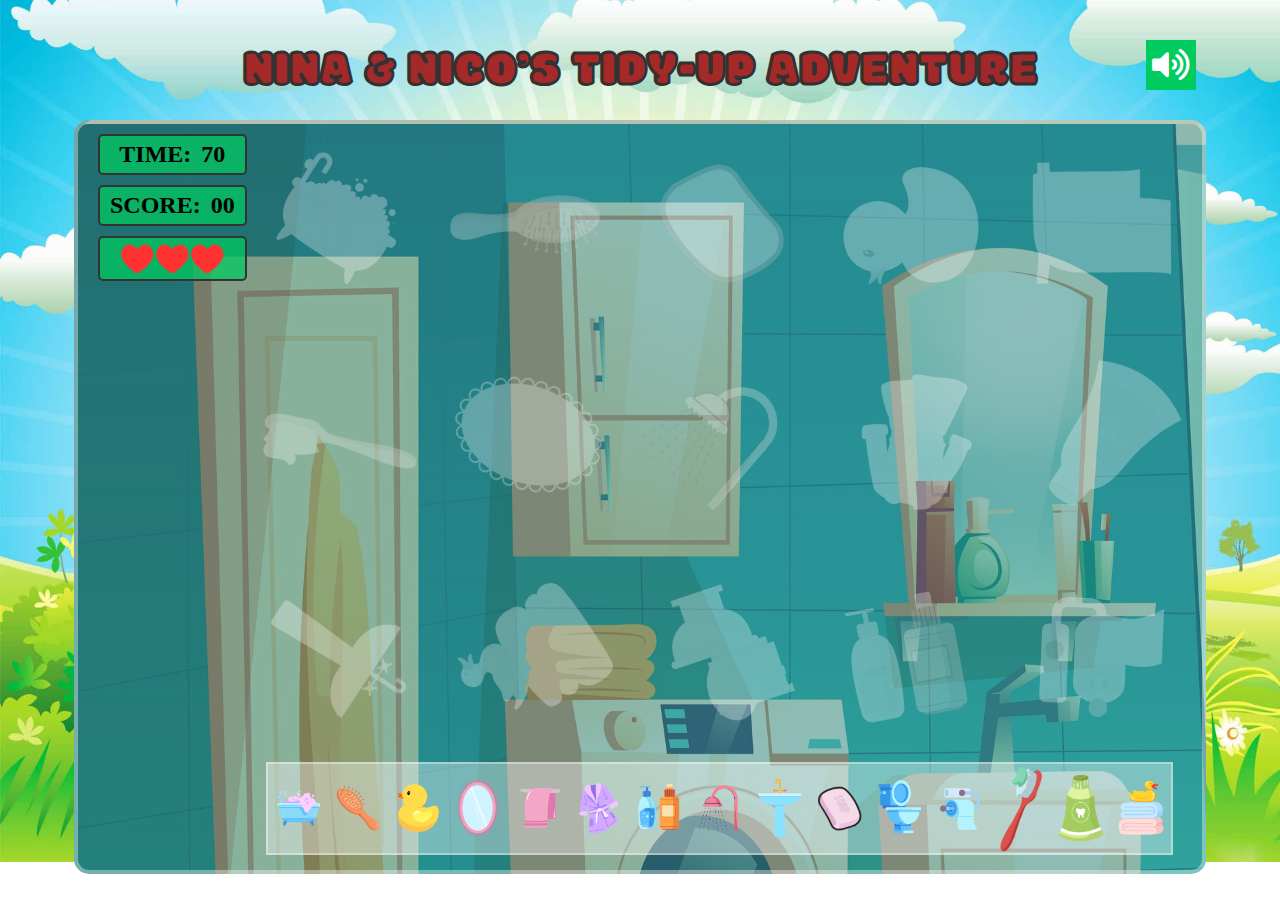
==== bathroom.html @ b34eca29 "Fourth commit - adding score to each room" ====
<!DOCTYPE html>
<html lang="en">

<head>
    <meta charset="UTF-8">
    <meta name="viewport" content="width=device-width, initial-scale=1.0">
    <link rel="preconnect" href="https://fonts.googleapis.com">
    <link rel="preconnect" href="https://fonts.gstatic.com" crossorigin>
    <link href="https://fonts.googleapis.com/css2?family=Modak&family=New+Amsterdam&display=swap" rel="stylesheet">
    <link rel="preconnect" href="https://fonts.googleapis.com">
    <link rel="preconnect" href="https://fonts.gstatic.com" crossorigin>
    <link
        href="https://fonts.googleapis.com/css2?family=Hanken+Grotesk:ital,wght@0,100..900;1,100..900&family=Modak&family=New+Amsterdam&display=swap"
        rel="stylesheet">
    <link rel='stylesheet' href='https://cdnjs.cloudflare.com/ajax/libs/font-awesome/5.9.0/css/all.min.css'>
    <link rel="stylesheet" href="styles/styles.css">
    <title>Nina & Niko's Tidy-Up Adventure - Bathroom</title>
</head>


<body background="images/background.jpg">

    <div id="gameOver" style="visibility: hidden;">
        <p id="gameOverP" style="visibility: hidden">Game Over <br> Try Again</p>
        <br><br>
        <button type="button" id="gameOverBtn"><i class="fas fa-ghost"></i></button>
    </div>

    <div id="rotateMessage" style="display: none;">
        <p>Please rotate your device. </p>
        <br><br>
        <i class="fas fa-sync-alt"></i>
    </div>

    <header>
        <div style="width: 50px;"></div>

        <div>
            <h1>Nina & Nico’s Tidy-Up Adventure</h1>
        </div>

        <audio id="gameaudio" src="audio/gameaudio.mp3" loop></audio>
        <div id="audioContainer">

            <button id="audioBtn"><i class="fas fa-volume-up"></i></button>
        </div>

    </header>

    <div class="page" style="background-image: url(images/bathroom/bathroomFaded.png);">

        <div class="leftPage">
            <div class="timer_score">
                <h2 class="hTimer">TIME: <span class="timer" id="bathroomTimer">70</span></h2>
                <h2 class="hScore">SCORE: <span class="score" id="bathroomScore">00</span></h2>

                <h2>
                    <div class="hearts">
                        <img class="heart" id="heart1" src="images/heart.png" alt="heart">
                        <img class="heart" id="heart2" src="images/heart.png" alt="heart">
                        <img class="heart" id="heart3" src="images/heart.png" alt="heart">
                    </div>
                </h2>
            </div>

            <div class="characterContainer">
                <img class="happyG" id="happyG" src="images/Character/Girl/hurraGirl.png" alt="happy">
                <img class="sadG" id="sadG" src="images/Character/Girl/sadGirl.png" alt="sad girl">
            </div>

        </div>



        <div class="bathroomFullPage">

            <div class="dropZone" id="dropZone">

                <span class="fadedElements">
                    <img class="droppableFaded" id="bathFadedbathroom" src="images/bathroom/bathFaded.png"
                        alt="Faded image of a bath">
                </span>

                <span class="fadedElements">
                    <img class="droppableFaded" id="brushFadedbathroom" src="images/bathroom/brushFaded.png"
                        alt="Faded image of a hair brush">
                </span>

                <span class="fadedElements">
                    <img class="droppableFaded" id="duckFadedbathroom" src="images/bathroom/duckFaded.png"
                        alt="Faded image of a duck">
                </span>


                <span class="fadedElements">
                    <img class="droppableFaded" id="mirrorFadedbathroom" src="images/bathroom/mirrorFaded.png"
                        alt="Faded image of a mirror">
                </span>


                <span class="fadedElements">
                    <img class="droppableFaded" id="oneTowelFadedbathroom" src="images/bathroom/oneTowelFaded.png"
                        alt="Faded image of a towel">
                </span>

                <span class="fadedElements">
                    <img class="droppableFaded" id="robeFadedbathroom" src="images/bathroom/robeFaded.png"
                        alt="Faded image of a robe">
                </span>


                <span class="fadedElements">
                    <img class="droppableFaded" id="shampooFadedbathroom" src="images/bathroom/shampooFaded.png"
                        alt="Faded image of a shampoo">
                </span>


                <span class="fadedElements">
                    <img class="droppableFaded" id="showerFadedbathroom" src="images/bathroom/showerFaded.png"
                        alt="Faded image of a shower">
                </span>

                <span class="fadedElements">
                    <img class="droppableFaded" id="sinkFadedbathroom" src="images/bathroom/sinkFaded.png"
                        alt="Faded image of a sink">
                </span>


                <span class="fadedElements">
                    <img class="droppableFaded" id="soapFadedbathroom" src="images/bathroom/soapFaded.png"
                        alt="Faded image of a soap">
                </span>


                <span class="fadedElements">
                    <img class="droppableFaded" id="toiletFadedbathroom" src="images/bathroom/toiletFaded.png"
                        alt="Faded image of a toilet">
                </span>

                <span class="fadedElements">
                    <img class="droppableFaded" id="toiletRollFadedbathroom" src="images/bathroom/toiletRollFaded.png"
                        alt="Faded image of a toilet roll">
                </span>


                <span class="fadedElements">
                    <img class="droppableFaded" id="toothbrushFadedbathroom" src="images/bathroom/toothbrushFaded.png"
                        alt="Faded image of a toothbrush">
                </span>


                <span class="fadedElements">
                    <img class="droppableFaded" id="toothpasteFadedbathroom" src="images/bathroom/toothpasteFaded.png"
                        alt="Faded image of a toothpaste">
                </span>


                <span class="fadedElements">
                    <img class="droppableFaded" id="towelsFadedbathroom" src="images/bathroom/towelsFaded.png"
                        alt="Faded image of a towels">
                </span>

            </div> <!--dropZone div ends-->

            <div class="container" id="container">
                <span class="elements">
                    <img class="bath dragElement" id="bath" data-type='dragElement' src="images/bathroom/bath.png"
                        alt="An image of a bath">
                </span>

                <span class="elements">
                    <img class="brush dragElement" id="brush" data-type='dragElement' src="images/bathroom/brush.png"
                        alt="An image of a hair brush">
                </span>


                <span class="elements">
                    <img class="duck dragElement" id="duck" data-type='dragElement' src="images/bathroom/duck.png"
                        alt="An image of a duck">
                </span>


                <span class="elements">
                    <img class="mirror dragElement" id="mirror" data-type='dragElement' src="images/bathroom/mirror.png"
                        alt="An image of a mirror">
                </span>


                <span class="elements">
                    <img class="oneTowel dragElement" id="oneTowel" data-type='dragElement'
                        src="images/bathroom/oneTowel.png" alt="An image of a towel">
                </span>

                <span class="elements">
                    <img class="robe dragElement" id="robe" data-type='dragElement' src="images/bathroom/robe.png"
                        alt="An image of a robe">
                </span>


                <span class="elements">
                    <img class="shampoo dragElement" id="shampoo" data-type='dragElement'
                        src="images/bathroom/shampoo.png" alt="An image of a shampoo">
                </span>


                <span class="elements">
                    <img class="shower dragElement" id="shower" data-type='dragElement' src="images/bathroom/shower.png"
                        alt="An image of a shower">
                </span>

                <span class="elements">
                    <img class="sink dragElement" id="sink" data-type='dragElement' src="images/bathroom/sink.png"
                        alt="An image of a sink">
                </span>


                <span class="elements">
                    <img class="soap dragElement" id="soap" data-type='dragElement' src="images/bathroom/soap.png"
                        alt="An image of a soap">
                </span>


                <span class="elements">
                    <img class="toilet dragElement" id="toilet" data-type='dragElement' src="images/bathroom/toilet.png"
                        alt="An image of a toilet">
                </span>

                <span class="elements">
                    <img class="toiletRoll dragElement" id="toiletRoll" data-type='dragElement'
                        src="images/bathroom/toiletRoll.png" alt="An image of a toilet roll">
                </span>


                <span class="elements">
                    <img class="toothbrush dragElement" id="toothbrush" data-type='dragElement'
                        src="images/bathroom/toothbrush.png" alt="An image of a toothbrush">
                </span>


                <span class="elements">
                    <img class="toothpaste dragElement" id="toothpaste" data-type='dragElement'
                        src="images/bathroom/toothpaste.png" alt="An image of a toothpaste">
                </span>


                <span class="elements">
                    <img class="towels dragElement" id="towels" data-type='dragElement' src="images/bathroom/towels.png"
                        alt="An image of a towels">
                </span>
            </div> <!--container div end-->
        </div> <!--bathroomFullPage div ends-->

    </div> <!--page div end-->


    <link rel="stylesheet" href="jq/jqueryUI/jquery-ui.min.css">
    <script src="jq/jqueryCORE/jquery-3.6.1.min.js"></script>
    <script src="jq/jqueryUI/jquery-ui.min.js"></script>
    <script defer src="js/script.js"></script>

</body>

</html>
---- styles/styles.css ----
* {
    box-sizing: border-box;
}

body {
    height: 90vh;
    /* visible on full screen */
    width: 90vw;
    /* visible on full screen */
    background-position: center;
    /* center the imageF */
    background-repeat: no-repeat;
    background-size: cover;
    margin: 0 auto;
    display: flex;
    flex-direction: column;
    padding: 10px;
}

header {
    margin: 10px;
    margin-top: 10px;
    height: 10vh;
    width: 100%;
    align-content: center;
    display: flex;
    justify-content: space-between;
    align-items: center;
}

h1 {
    font-family: "Modak", system-ui;
    font-weight: 400;
    font-style: normal;
    font-size: 3em;
    text-align: center;
    text-transform: uppercase;
    color: #a31616ed;
    -webkit-text-stroke-width: 3px;
    -webkit-text-stroke-color: #323232;
    letter-spacing: 1px;
    padding-top: 15px;

}


h2 {
    border: 2px solid #333333;
    border-radius: 5px;
    background-color: #00cb5fba;
    padding: 5px 15px;
    font-size: 2em;
    margin-left: 20px;
    margin-bottom: 5px;
    margin-top: 10px;
    text-align: center;
    display: flex;
    align-items: center;
    align-content: center;
    justify-content: center;
    width: auto;
}

.timer {
    font-size: 1em;
    padding-left: 10px;
}

.score {
    font-size: 1em;
    padding-left: 10px;
}

.hearts {
    display: flex;
    flex-direction: row;
}

.heart {
    max-width: 40px;
    width: auto;
    height: auto;

}

.timer_score {
    display: block;
    max-height: 50px;
    max-width: 350px;
    width: auto;
    align-items: center;
    align-content: center;

}

/* audio styles */
#audioContainer {
    display: flex;
    flex-direction: row-reverse;
    margin-right: 20px;

}

#audioBtn {
    width: 50px;
    height: 50px;
    background-color: #00CB5E;
    cursor: pointer;
    outline: none;
    border: none;
    display: flex;
    align-items: center;
    justify-content: center;
    transition: background-color 0.3s ease, transform 0.3s ease;
}

#audioBtn:hover {
    background-color: #31ff91;
    transform: scale(1.1);
}

#audioBtn>i {
    color: #ffffff;
    font-size: 2.5em;
}

#gameOver {
    position: fixed;
    top: 0;
    left: 0;
    width: 100vw;
    height: 100vh;
    background-color: rgba(0, 0, 0, 0.7);
    display: flex;
    justify-content: center;
    align-items: center;
    flex-direction: column;
    z-index: 999;
    color: white;
    font-size: 2em;
    text-align: center;
    font-family: "Hanken Grotesk", sans-serif;
}

#gameOver p {
    margin-bottom: 0;
    font-family: "Hanken Grotesk", sans-serif;
}

#gameOverBtn {
    width: 320px;
    height: 320px;
    border-radius: 50%;
    /* round shape */
    background-color: #ff4242;
    display: flex;
    align-items: center;
    justify-content: center;
    border: none;
    cursor: pointer;
    transition: background-color 0.3s ease, transform 0.3s ease;
}

#gameOverBtn:hover {
    background-color: #f76161;
    transform: scale(1.1);
}

#gameOverBtn>i {
    font-size: 10em;
    color: #fff;
}

#scoreBoard {
    position: fixed;
    top: 0;
    left: 0;
    width: 100vw;
    height: 100vh;
    background-color: rgba(0, 0, 0, 0.817);
    display: flex;
    justify-content: center;
    align-items: center;
    z-index: 999;
}

.scoreHeading {
    position: fixed;
    top: 0;
    font-family: "Modak", system-ui;
    font-weight: 400;
    font-style: normal;
    font-size: 6em;
    text-align: center;
    text-transform: uppercase;
    color: #ffffffed;
    -webkit-text-stroke-width: 3px;
    -webkit-text-stroke-color: #850707;
    letter-spacing: 2px;
    padding-top: 15px;
}

/* Start Overlayes - Full Screen Background */
#startBathroomOverlay,
#startBedroomOverlay,
#startKitchenOverlay,
#startLivingroomOverlay {
    position: fixed;
    top: 0;
    left: 0;
    width: 100vw;
    height: 100vh;
    background-color: rgba(0, 0, 0, 0.7);
    display: flex;
    justify-content: center;
    align-items: center;
    z-index: 999;
}

/* start button */
#startBathroomButton,
#startKitchenButton,
#startBedroomButton,
#startLivingroomButton {
    width: 320px;
    height: 320px;
    border-radius: 50%;
    /* round shape */
    background-color: #00CB5E;
    display: flex;
    align-items: center;
    justify-content: center;
    border: none;
    cursor: pointer;
    transition: background-color 0.3s ease, transform 0.3s ease;
}

#startBathroomButton:hover,
#startKitchenButton:hover,
#startBedroomButton:hover,
#startLivingroomButton:hover {
    background-color: #31ff91;
    transform: scale(1.1);
}

#startBathroomButton i,
#startKitchenButton i,
#startBedroomButton i,
#startLivingroomButton i {
    font-size: 10em;
    color: #fff;
    pointer-events: none;
    /* ensures nothing will happen if pressed */
}



.fullPage {
    display: flex;
    flex-direction: row;
    width: 100%;
    height: 100%;
}

.leftSide {
    flex-direction: column;
    width: 40%;
    height: 100%;
    display: flex;
    margin-left: 30px;
}

.leftTop {
    height: 40%;
    display: flex;
    position: relative;
}

.leftBottom {
    display: flex;
    align-items: flex-end;
    padding-top: 10px;
}

.character {

    height: auto;
    width: auto;
    max-width: 100%;
    margin: auto;
    cursor: pointer;
    transition: transform 0.3s ease;
    /*Smooth transition */
}

.character:hover {
    transform: scale(1.1);
}

.girlDiv,
.boyDiv {
    padding-bottom: 0px;
    display: flex;
}


.leftCloud {
    display: flex;
    width: 100%;
    margin-bottom: 10px;
}

.rightCloud {
    display: flex;
    width: 100%;
    margin-bottom: 10px;
}

.rightSide {
    height: 90%;
    max-width: 60%;
    display: flex;
    align-items: center;
    align-content: center
}

.house {
    margin-left: 30px;
    align-content: center;
    flex-direction: column;
    align-items: center;
    display: flex;
    width: 90%;
}

.topHouse {
    display: flex;
    flex-direction: row;

}

.bottomHouse {
    display: flex;
    flex-direction: row;
}

.houseRoof {
    display: flex;
    width: 100%;
    justify-content: center;
    align-items: center;

}

.roof {
    width: 106%;
    justify-content: center;
    align-items: center;
    margin-bottom: 0;
    display: flex;
}

.room {
    border: 2px solid black;
    width: 100%;
    height: 100%;
    cursor: pointer;
    transition: transform 0.3s ease;
    /*Smooth transition */
}

.room:hover {
    transform: scale(1.1);
}

.topHouseRooms {
    width: 50%;
}


/* ROOM PAGE */
.page {
    display: flex;
    width: 100%;
    border-radius: 15px;
    border: 4px solid #ffffff61;
    padding-bottom: 15px;
    margin: auto;
}

.leftPage {
    width: 15%;
    height: 100%;
    display: flex;
    flex-direction: column;
    justify-content: space-between;
    align-items: center;
    position: relative;

}

.characterContainer img {

    display: flex;
    width: auto;
    height: auto;
    max-height: 350px;
    margin: auto;

}

.happyG {
    position: absolute;
    bottom: 0;
    left: 0;
    margin: auto;
    z-index: 1;
    visibility: hidden;
}

.sadG {
    position: absolute;
    bottom: 0;
    left: 0;
    z-index: 2;
    visibility: hidden;
}


.bathroomFullPage,
.kitchenFullPage,
.bedroomFullPage,
.livingroomFullPage {
    max-height: 100%;
    height: auto;
    width: 100%;
    display: flex;
    flex-direction: column;
    align-items: center;
    justify-content: center;
    align-content: center;
    position: relative;
    justify-content: center;
    margin-right: 10px;
    margin-left: auto;
    margin-top: auto;
    margin-bottom: auto;
}


.dropZone {
    display: grid;
    place-items: center;
    grid-template-columns: repeat(5, 1fr);

    /* Set exactly 5 items per row */
    gap: 10px;
    margin: 0 auto;
    width: 100%;
    max-width: 100%;
    height: auto;

    z-index: 0;
}

.fadedElements {
    display: flex;
    /* Use flex to center the image */
    justify-content: center;
    align-items: center;
    max-width: 200px;
    /* Control width */
    max-height: 200px;
    /* Control height */
    /* Visual for debugging */
    transition: transform 0.3s ease;
    /* Smooth rotation transition */
    margin: 20px;
    position: relative;
    /* Ensure they can accept drops */
    z-index: 10;
    /* Bring them above other elements */
    padding: 10px;

}


.fadedElements img {
    max-height: 150px;
    width: 100%;
    height: auto;
}

.container {
    height: 20%;
    /* Set height */
    width: 96%;
    /* Full width */
    display: flex;
    justify-content: space-evenly;
    /* Space evenly */
    align-items: center;
    /* Center items */
    border: 2px solid #ffffff61;
    background-color: #ffffff61;
    margin: auto;
    z-index: 1;
}

.elements {
    flex: 1;
    display: flex;
    justify-content: center;
}

.elements img {
    max-height: 100px;
    width: 80%;
    height: auto;
}

.stars {
    display: flex;
    align-items: center;
    justify-content: center;
}

.stars img {
    height: 250px;
}

.highlight {
    opacity: 1;

}

.name {
    position: fixed;
    top: 0;
    left: 0;
    width: 100%;
    height: 100%;
    background: rgba(0, 0, 0, 0.8);
    color: white;
    display: flex;
    justify-content: center;
    align-items: center;
    flex-direction: column;
    font-size: 2em;
    z-index: 1000;
    font-family: "Hanken Grotesk", sans-serif;
}

.name input {
    margin-top: 20px;
    font-size: 2em;
    text-align: center;
    background-color: #ffffff98;
    text-transform: uppercase;
    color: #fff;
    letter-spacing: 5px;
    font-family: "Hanken Grotesk", sans-serif;
}

.nameSub {
    margin-top: 20px;
    font-size: 1.5em;
    text-align: center;
    background-color: #fcf9f9f5;
    border: solid 1px #fcf9f9f5;
    border-radius: 5px;
    color: #323232;
    letter-spacing: 5px;
    font-family: "Hanken Grotesk", sans-serif;
    transition: background-color 0.3s ease, transform 0.3s ease;
}

.nameSub:hover {
    background-color: #fcf9f9e4;
    transform: scale(1.1);
}

#rotateMessage {
    position: fixed;
    top: 0;
    left: 0;
    width: 100%;
    height: 100%;
    background: rgba(0, 0, 0, 0.8);
    color: white;
    display: flex;
    justify-content: center;
    align-items: center;
    flex-direction: column;
    font-size: 1.8em;
    z-index: 1000;
    font-family: "Hanken Grotesk", sans-serif;
}

#rotateMessage p {
    margin-bottom: 0;
    font-family: "Hanken Grotesk", sans-serif;
}

#rotateMessage>i {
    color: #ffffff;
    font-size: 2em;
    padding-left: 30px;
}

@media only screen and (max-width: 1500px) {

    h1 {
        font-size: 3em;
    }


    h2 {
        font-size: 1.5em;
        padding-right: 10px;
        padding-left: 10px;
    }

    .timer {
        font-size: 1em;
        padding-left: 10px;
    }

    .timer_score {
        display: block;
    }

    .heart {
        max-width: 35px;
    }

    .characterContainer img {
        max-height: 330px;

    }

}

@media only screen and (max-width:1250px) {

    h1 {
        font-size: 2.5em;
        margin-left: 140px;
    }

    h2 {
        font-size: 1.3em;
    }

    .heart {
        max-width: 30px;
    }

    .characterContainer img {
        max-height: 310px;

    }
}

@media only screen and (max-width: 1165px) {

    .characterContainer img {
        max-height: 280px;

    }
}

@media only screen and (max-width: 1045px) {
    h1 {
        font-size: 2.5em;
    }

    h2 {
        font-size: 1.2em;
    }

    .heart {
        max-width: 25px;
    }

    .characterContainer img {
        max-height: 250px;

    }
}

@media only screen and (max-width: 950px) {

    h1 {
        font-size: 2em;
    }

    h2 {
        font-size: 1.1em;
    }

    .heart {
        max-width: 23px;
    }

    .characterContainer img {
        max-height: 200px;

    }
}
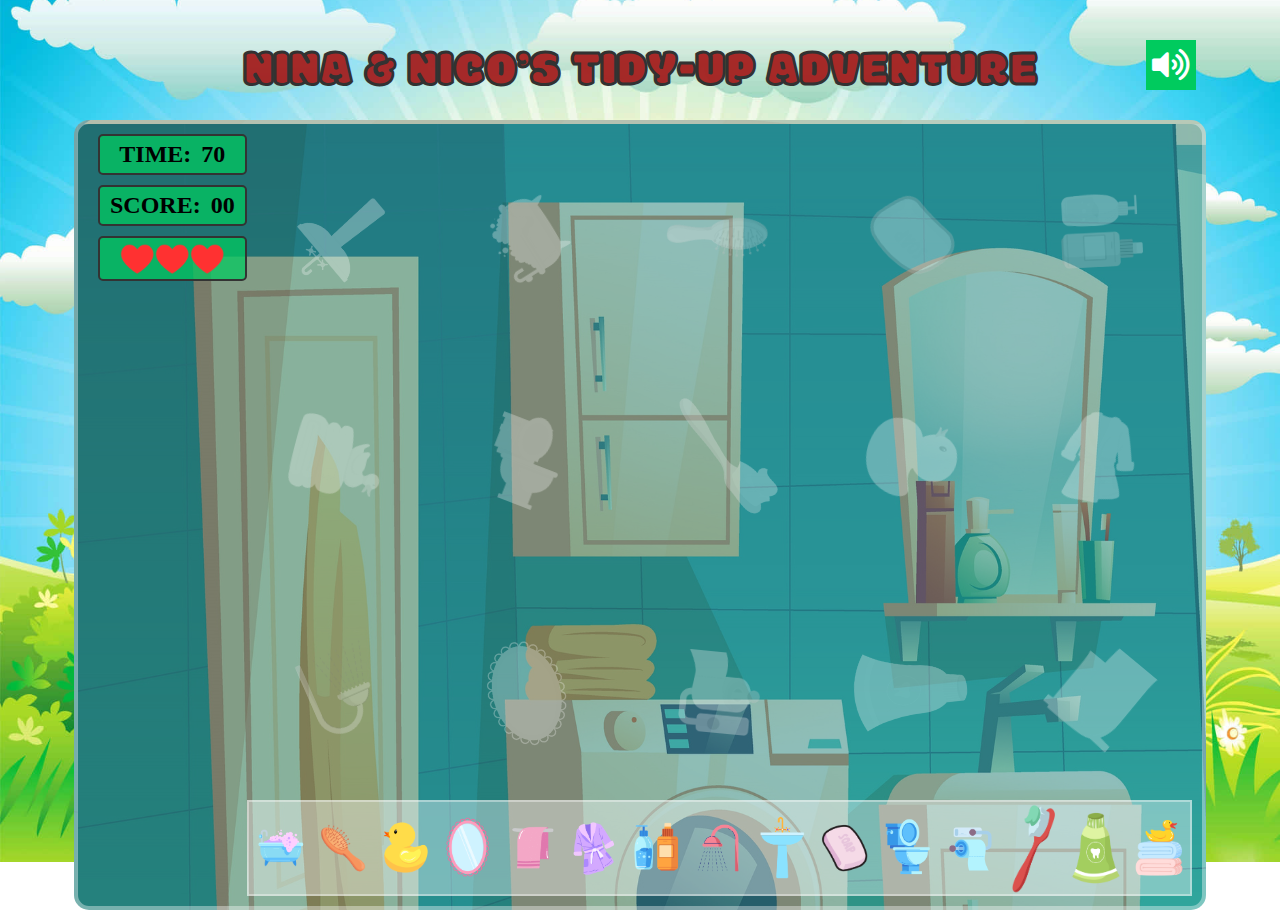
==== commit 052fc1c2: "Fifth commit - scoreBoard and more logic added" ====
--- a/bathroom.html
+++ b/bathroom.html
@@ -32,6 +32,13 @@
         <i class="fas fa-sync-alt"></i>
     </div>
 
+    <div id="bathroomLevCompleted" style="visibility: hidden;">
+        <p>Your score was: <span id="bathroomFullScore"></span></p>
+        <p>Start next level: <br> Bedroom</p>
+        <br><br>
+        <button type="button" id="startBedroomButton"><i class="fas fa-play"></i></button>
+    </div>
+
     <header>
         <div style="width: 50px;"></div>
 
--- a/styles/styles.css
+++ b/styles/styles.css
@@ -137,7 +137,8 @@
     flex-direction: column;
     z-index: 999;
     color: white;
-    font-size: 2em;
+    font-size: 2.5em;
+    font-weight: 700;
     text-align: center;
     font-family: "Hanken Grotesk", sans-serif;
 }
@@ -177,28 +178,65 @@
     left: 0;
     width: 100vw;
     height: 100vh;
-    background-color: rgba(0, 0, 0, 0.817);
-    display: flex;
-    justify-content: center;
-    align-items: center;
+    background-color: rgba(0, 0, 0, 0.831);
+    display: flex;
+    align-items: center;
+    flex-direction: column;
     z-index: 999;
 }
 
 .scoreHeading {
+    color: white;
+    font-size: 6em;
+    font-weight: 900;
+    letter-spacing: 3px;
+    text-align: center;
+    font-family: "Hanken Grotesk", sans-serif;
+    margin: 10px;
+    margin-left: auto;
+    margin-right: auto;
+}
+
+.scoreP {
+    color: white;
+    font-size: 4em;
+text-transform: uppercase;
+    font-weight: 700;
+    letter-spacing: 3px;
+    text-align: center;
+    font-family: "Hanken Grotesk", sans-serif;
+    margin: 10px;
+    margin-left: auto;
+    margin-right: auto;
+}
+
+#bathroomLevCompleted,
+#bedroomLevCompleted,
+#kitchenLevCompleted,
+#livingroomLevCompleted {
     position: fixed;
     top: 0;
-    font-family: "Modak", system-ui;
-    font-weight: 400;
-    font-style: normal;
-    font-size: 6em;
+    left: 0;
+    width: 100vw;
+    height: 100vh;
+    background-color: rgba(0, 0, 0, 0.7);
+    display: flex;
+    justify-content: center;
+    align-items: center;
+    flex-direction: column;
+    z-index: 999;
+    color: white;
+    font-size: 2.5em;
+    font-weight: 700;
     text-align: center;
-    text-transform: uppercase;
-    color: #ffffffed;
-    -webkit-text-stroke-width: 3px;
-    -webkit-text-stroke-color: #850707;
-    letter-spacing: 2px;
-    padding-top: 15px;
-}
+    font-family: "Hanken Grotesk", sans-serif;
+}
+
+#bathroomLevCompleted p {
+    margin-bottom: 0;
+    font-family: "Hanken Grotesk", sans-serif;
+}
+
 
 /* Start Overlayes - Full Screen Background */
 #startBathroomOverlay,
@@ -254,12 +292,40 @@
 }
 
 
+/* start button */
+#openScoreBoard {
+    width: 320px;
+    height: 320px;
+    border-radius: 50%;
+    /* round shape */
+    background-color: #00CB5E;
+    display: flex;
+    align-items: center;
+    justify-content: center;
+    border: none;
+    cursor: pointer;
+    transition: background-color 0.3s ease, transform 0.3s ease;
+}
+
+#openScoreBoard:hover {
+    background-color: #31ff91;
+    transform: scale(1.1);
+}
+
+#openScoreBoard i {
+    font-size: 10em;
+    color: #fff;
+    pointer-events: none;
+    /* ensures nothing will happen if pressed */
+}
+
 
 .fullPage {
     display: flex;
     flex-direction: row;
     width: 100%;
     height: 100%;
+    margin-bottom: 0px;
 }
 
 .leftSide {
@@ -364,12 +430,17 @@
     border: 2px solid black;
     width: 100%;
     height: 100%;
+}
+
+
+
+.levOne {
     cursor: pointer;
     transition: transform 0.3s ease;
     /*Smooth transition */
 }
 
-.room:hover {
+.levOne:hover {
     transform: scale(1.1);
 }
 
@@ -382,9 +453,9 @@
 .page {
     display: flex;
     width: 100%;
+    height: 100%;
     border-radius: 15px;
     border: 4px solid #ffffff61;
-    padding-bottom: 15px;
     margin: auto;
 }
 
@@ -409,21 +480,15 @@
 
 }
 
-.happyG {
+.happyG,
+.sadG {
     position: absolute;
     bottom: 0;
     left: 0;
     margin: auto;
     z-index: 1;
     visibility: hidden;
-}
-
-.sadG {
-    position: absolute;
-    bottom: 0;
-    left: 0;
-    z-index: 2;
-    visibility: hidden;
+
 }
 
 
@@ -443,8 +508,8 @@
     justify-content: center;
     margin-right: 10px;
     margin-left: auto;
-    margin-top: auto;
-    margin-bottom: auto;
+    margin-top: 10px;
+    margin-bottom: 10px;
 }
 
 
@@ -468,34 +533,32 @@
     /* Use flex to center the image */
     justify-content: center;
     align-items: center;
-    max-width: 200px;
+    max-width: 230px;
     /* Control width */
-    max-height: 200px;
+    max-height: 230px;
     /* Control height */
     /* Visual for debugging */
     transition: transform 0.3s ease;
     /* Smooth rotation transition */
-    margin: 20px;
     position: relative;
     /* Ensure they can accept drops */
     z-index: 10;
     /* Bring them above other elements */
-    padding: 10px;
 
 }
 
 
 .fadedElements img {
-    max-height: 150px;
+    max-height: 230px;
     width: 100%;
     height: auto;
+    padding: 50px;
 }
 
 .container {
+
     height: 20%;
     /* Set height */
-    width: 96%;
-    /* Full width */
     display: flex;
     justify-content: space-evenly;
     /* Space evenly */
@@ -635,7 +698,7 @@
     }
 
     .characterContainer img {
-        max-height: 330px;
+        max-height: 230px;
 
     }
 
@@ -657,7 +720,7 @@
     }
 
     .characterContainer img {
-        max-height: 310px;
+        max-height: 220px;
 
     }
 }
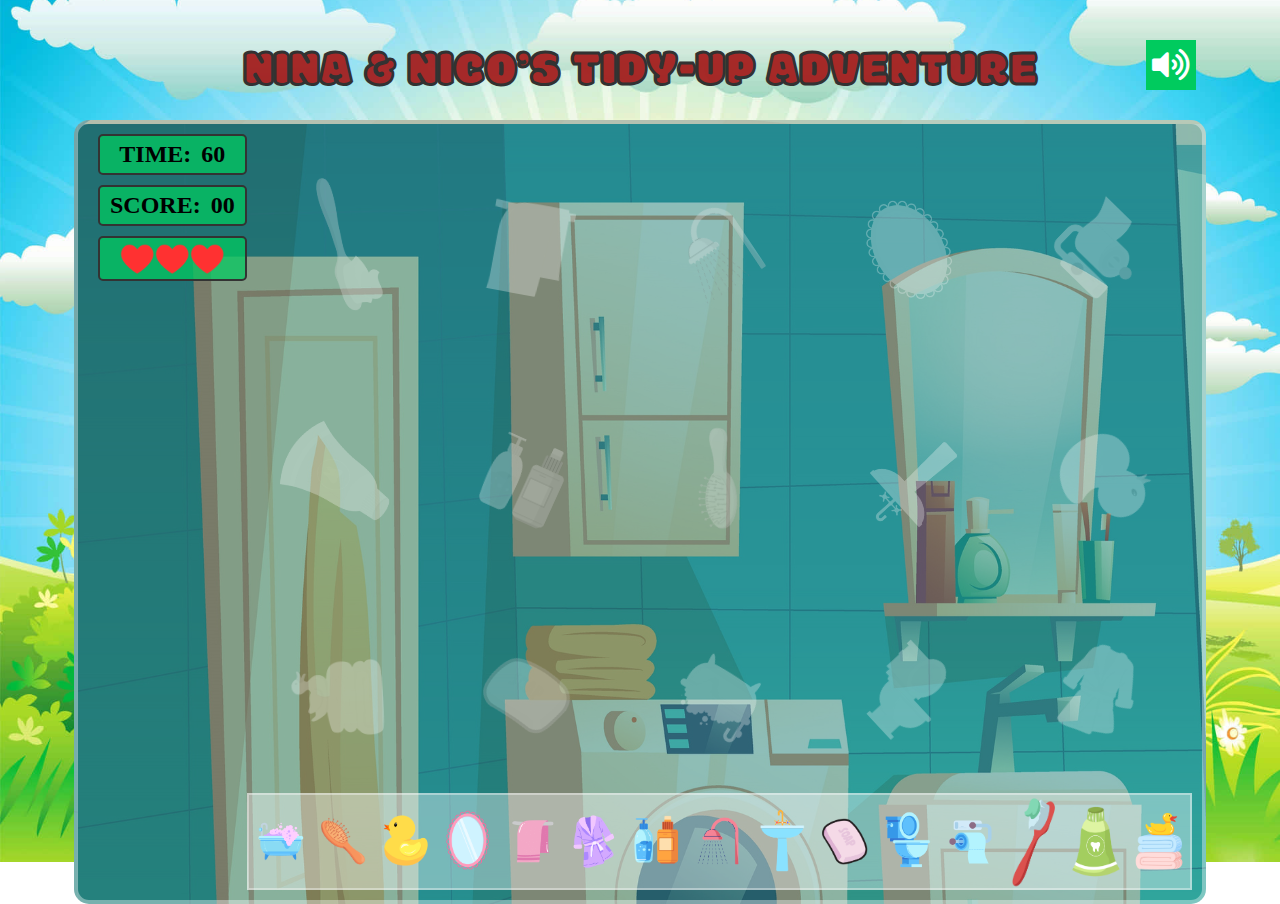
==== commit deb9782d: "sixth commit - scoreBoard improves" ====
--- a/bathroom.html
+++ b/bathroom.html
@@ -58,7 +58,7 @@
 
         <div class="leftPage">
             <div class="timer_score">
-                <h2 class="hTimer">TIME: <span class="timer" id="bathroomTimer">70</span></h2>
+                <h2 class="hTimer">TIME: <span class="timer" id="bathroomTimer">60</span></h2>
                 <h2 class="hScore">SCORE: <span class="score" id="bathroomScore">00</span></h2>
 
                 <h2>
@@ -84,8 +84,8 @@
             <div class="dropZone" id="dropZone">
 
                 <span class="fadedElements">
-                    <img class="droppableFaded" id="bathFadedbathroom" src="images/bathroom/bathFaded.png"
-                        alt="Faded image of a bath">
+                    <img class="droppableFaded" id="bathTubeFadedbathroom" src="images/bathroom/bathTubeFaded.png"
+                        alt="Faded image of a bath Tube">
                 </span>
 
                 <span class="fadedElements">
@@ -171,8 +171,8 @@
 
             <div class="container" id="container">
                 <span class="elements">
-                    <img class="bath dragElement" id="bath" data-type='dragElement' src="images/bathroom/bath.png"
-                        alt="An image of a bath">
+                    <img class="bathTube dragElement" id="bathTube" data-type='dragElement' src="images/bathroom/bathTube.png"
+                        alt="An image of a bath tube">
                 </span>
 
                 <span class="elements">
--- a/styles/styles.css
+++ b/styles/styles.css
@@ -185,6 +185,12 @@
     z-index: 999;
 }
 
+.scoreBoardPg {
+    display: flex;
+    align-items: center;
+    flex-direction: column
+}
+
 .scoreHeading {
     color: white;
     font-size: 6em;
@@ -195,12 +201,13 @@
     margin: 10px;
     margin-left: auto;
     margin-right: auto;
+    display: flex;
 }
 
 .scoreP {
     color: white;
     font-size: 4em;
-text-transform: uppercase;
+    text-transform: uppercase;
     font-weight: 700;
     letter-spacing: 3px;
     text-align: center;
@@ -208,6 +215,14 @@
     margin: 10px;
     margin-left: auto;
     margin-right: auto;
+    padding-bottom: 50px;
+}
+
+.userData {
+    color: #fff;
+   display: flex;
+   flex-direction: column;
+
 }
 
 #bathroomLevCompleted,
@@ -291,6 +306,39 @@
     /* ensures nothing will happen if pressed */
 }
 
+#openHomePg {
+    width: 220px;
+    height: 50px;
+    background-color: #00CB5E;
+    display: flex;
+    align-items: center;
+    justify-content: center;
+    margin-top: 150px;
+    margin-left: auto;
+    margin-right: auto;
+    border: none;
+    cursor: pointer;
+    transition: background-color 0.3s ease, transform 0.3s ease;
+}
+
+#openHomePg p {
+    padding-right: 15px;
+    font-size: 1.5em;
+    font-weight: 700;
+    font-family: "Hanken Grotesk", sans-serif;
+}
+
+#openHomePg:hover {
+    background-color: #31ff91;
+    transform: scale(1.1);
+}
+
+#openHomePg i {
+    font-size: 2em;
+    color: #fff;
+    pointer-events: none;
+    /* ensures nothing will happen if pressed */
+}
 
 /* start button */
 #openScoreBoard {
@@ -671,6 +719,36 @@
     padding-left: 30px;
 }
 
+.tableScore {
+    font-size: 2em;
+    text-decoration: underline;
+}
+
+table {
+    color: black;
+    background-color: #00cb5f9a;
+    font-size: 2em;
+    border: 3px solid #00CB5E;
+    border-collapse: collapse;
+}
+
+th {
+    padding: 20px;
+    border: 3px solid #00CB5E;
+}
+
+td {
+
+    padding: 40px;
+    border: 3px solid #00CB5E;
+    font-weight: 300;
+
+}
+
+.star {
+    width: 30px;
+}
+
 @media only screen and (max-width: 1500px) {
 
     h1 {
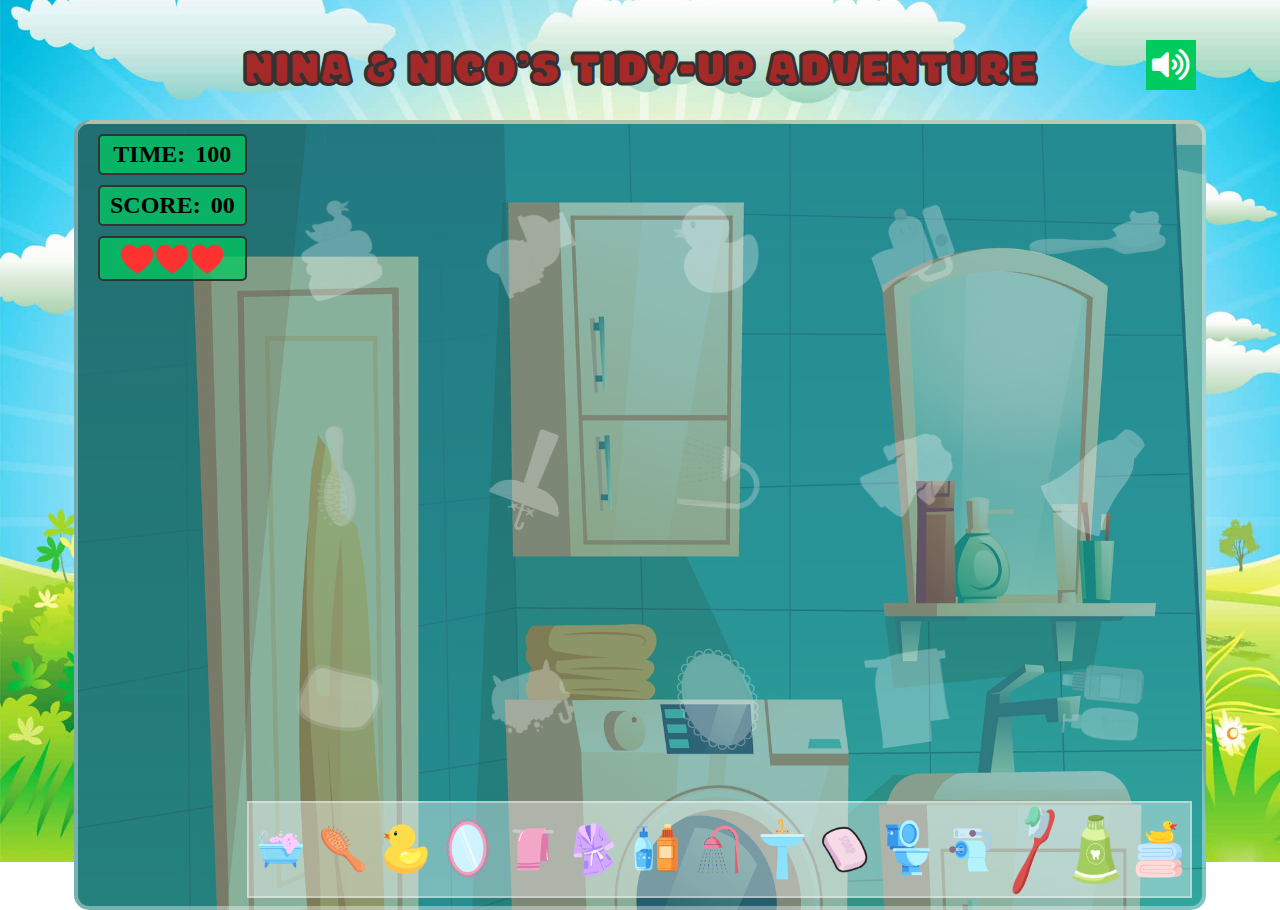
==== commit a1cd83c8: "timer stops when level is completed" ====
--- a/bathroom.html
+++ b/bathroom.html
@@ -58,7 +58,7 @@
 
         <div class="leftPage">
             <div class="timer_score">
-                <h2 class="hTimer">TIME: <span class="timer" id="bathroomTimer">60</span></h2>
+                <h2 class="hTimer">TIME: <span class="timer" id="bathroomTimer">100</span></h2>
                 <h2 class="hScore">SCORE: <span class="score" id="bathroomScore">00</span></h2>
 
                 <h2>
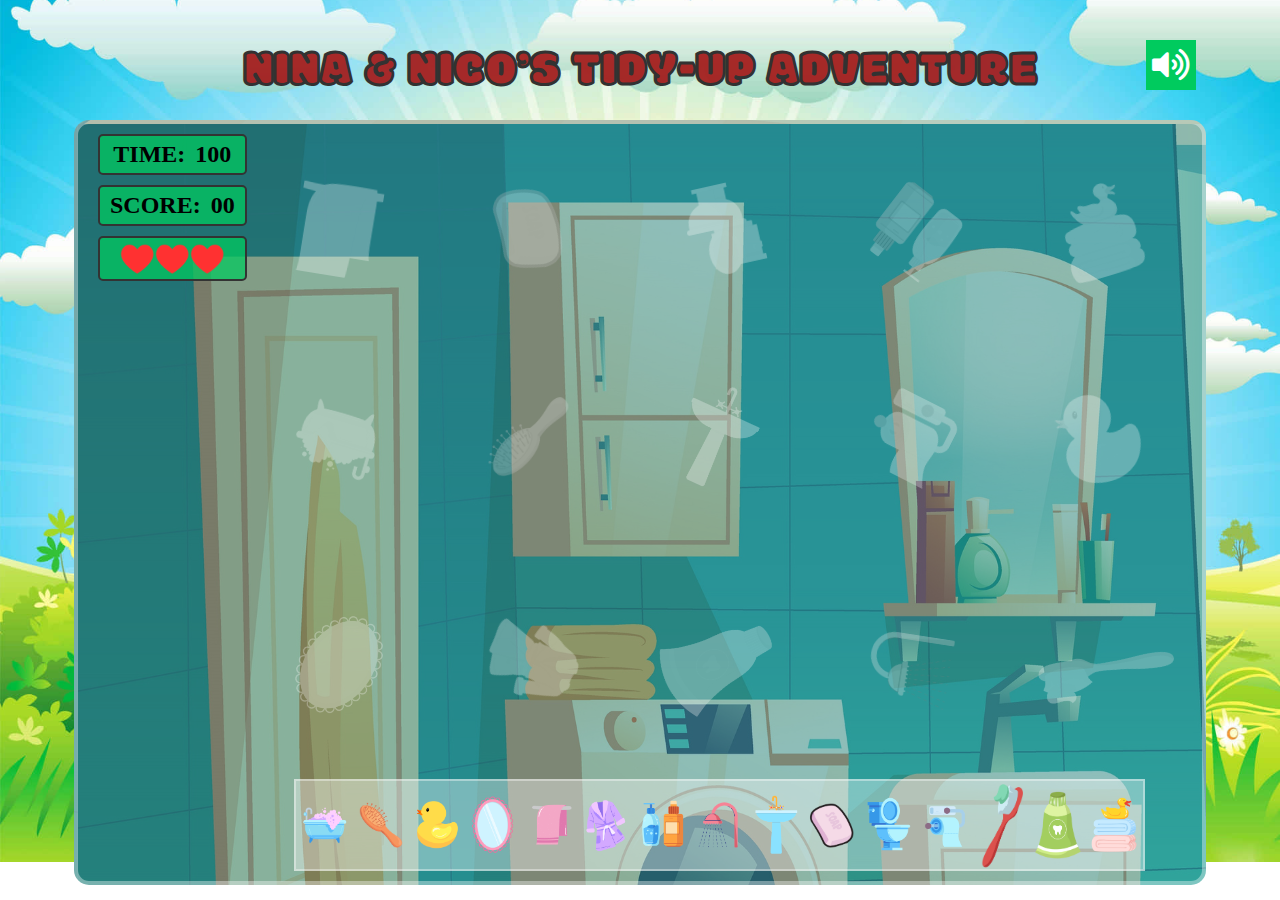
==== commit ca5f679d: "sound effects added" ====
--- a/bathroom.html
+++ b/bathroom.html
@@ -38,6 +38,24 @@
         <br><br>
         <button type="button" id="startBedroomButton"><i class="fas fa-play"></i></button>
     </div>
+    
+   <!--audios for sounds effects-->
+   <audio id="incorrectAnswer">
+    <source src="audio/incorrectAnswer.mp3" type="audio/mpeg">
+</audio>
+
+<audio id="correctAnswer">
+    <source src="audio/correcrAnswer.mp3" type="audio/mpeg">
+</audio>
+
+<audio id="levelCompleted">
+    <source src="audio/levelCompleted.mp3" type="audio/mpeg">
+</audio>
+
+<audio id="gameOverAudio">
+    <source src="audio/gameOver.mp3" type="audio/mpeg">
+</audio>
+
 
     <header>
         <div style="width: 50px;"></div>
@@ -171,8 +189,8 @@
 
             <div class="container" id="container">
                 <span class="elements">
-                    <img class="bathTube dragElement" id="bathTube" data-type='dragElement' src="images/bathroom/bathTube.png"
-                        alt="An image of a bath tube">
+                    <img class="bathTube dragElement" id="bathTube" data-type='dragElement'
+                        src="images/bathroom/bathTube.png" alt="An image of a bath tube">
                 </span>
 
                 <span class="elements">
--- a/styles/styles.css
+++ b/styles/styles.css
@@ -501,7 +501,7 @@
 .page {
     display: flex;
     width: 100%;
-    height: 100%;
+    height: 98%;
     border-radius: 15px;
     border: 4px solid #ffffff61;
     margin: auto;
@@ -607,6 +607,7 @@
 
     height: 20%;
     /* Set height */
+    width: 90%;
     display: flex;
     justify-content: space-evenly;
     /* Space evenly */
@@ -626,7 +627,7 @@
 
 .elements img {
     max-height: 100px;
-    width: 80%;
+    width: 85%;
     height: auto;
 }
 
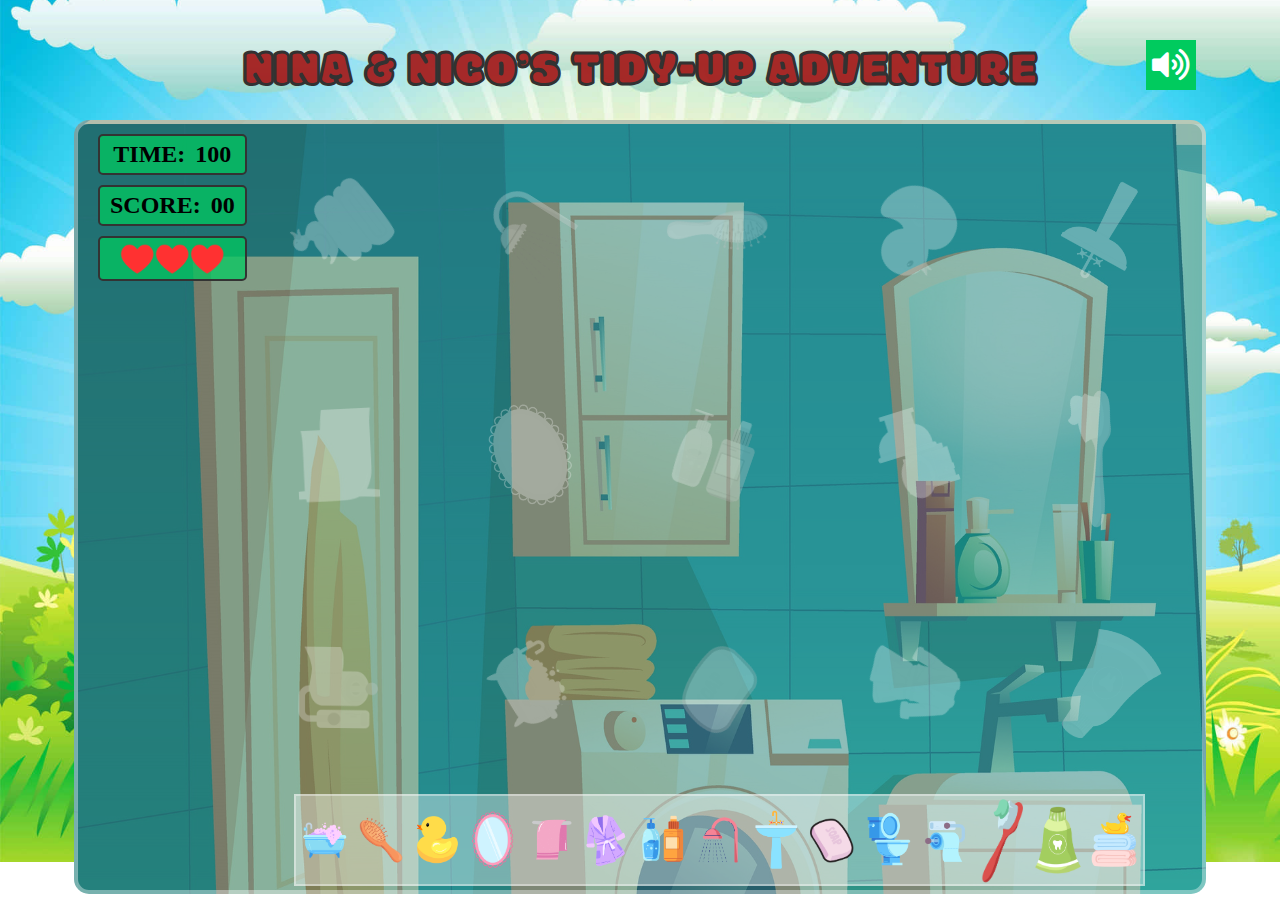
==== commit 29e85ef8: "choose character added" ====
--- a/bathroom.html
+++ b/bathroom.html
@@ -38,7 +38,7 @@
         <br><br>
         <button type="button" id="startBedroomButton"><i class="fas fa-play"></i></button>
     </div>
-    
+
    <!--audios for sounds effects-->
    <audio id="incorrectAnswer">
     <source src="audio/incorrectAnswer.mp3" type="audio/mpeg">
@@ -89,8 +89,13 @@
             </div>
 
             <div class="characterContainer">
-                <img class="happyG" id="happyG" src="images/Character/Girl/hurraGirl.png" alt="happy">
+                <img class="happyG" id="happyG" src="images/Character/Girl/hurraGirl.png" alt="happy girl">
+                
                 <img class="sadG" id="sadG" src="images/Character/Girl/sadGirl.png" alt="sad girl">
+
+                <img class="happyB" id="happyB" src="images/Character/Boy/hurraBoy.png" alt="happy boy">
+
+                <img class="sadB" id="sadB" src="images/Character/Boy/sadBoy.png" alt="sad boy">
             </div>
 
         </div>
--- a/styles/styles.css
+++ b/styles/styles.css
@@ -411,10 +411,12 @@
     transform: scale(1.1);
 }
 
+
 .girlDiv,
 .boyDiv {
     padding-bottom: 0px;
     display: flex;
+    width: 300px;
 }
 
 
@@ -422,13 +424,14 @@
     display: flex;
     width: 100%;
     margin-bottom: 10px;
-}
-
-.rightCloud {
-    display: flex;
-    width: 100%;
-    margin-bottom: 10px;
-}
+
+    position: absolute;
+    bottom: 0;
+    left: 0;
+    margin: auto;
+    z-index: 1;
+}
+
 
 .rightSide {
     height: 90%;
@@ -447,10 +450,10 @@
     width: 90%;
 }
 
+
 .topHouse {
     display: flex;
     flex-direction: row;
-
 }
 
 .bottomHouse {
@@ -480,12 +483,14 @@
     height: 100%;
 }
 
-
-
 .levOne {
+    border: solid 4px #00CB5E;
+    box-shadow: 0px 0px 15px 15px #adff2f;
     cursor: pointer;
     transition: transform 0.3s ease;
     /*Smooth transition */
+    z-index: 10;
+    position: relative;
 }
 
 .levOne:hover {
@@ -529,7 +534,9 @@
 }
 
 .happyG,
-.sadG {
+.sadG,
+.happyB,
+.sadB {
     position: absolute;
     bottom: 0;
     left: 0;
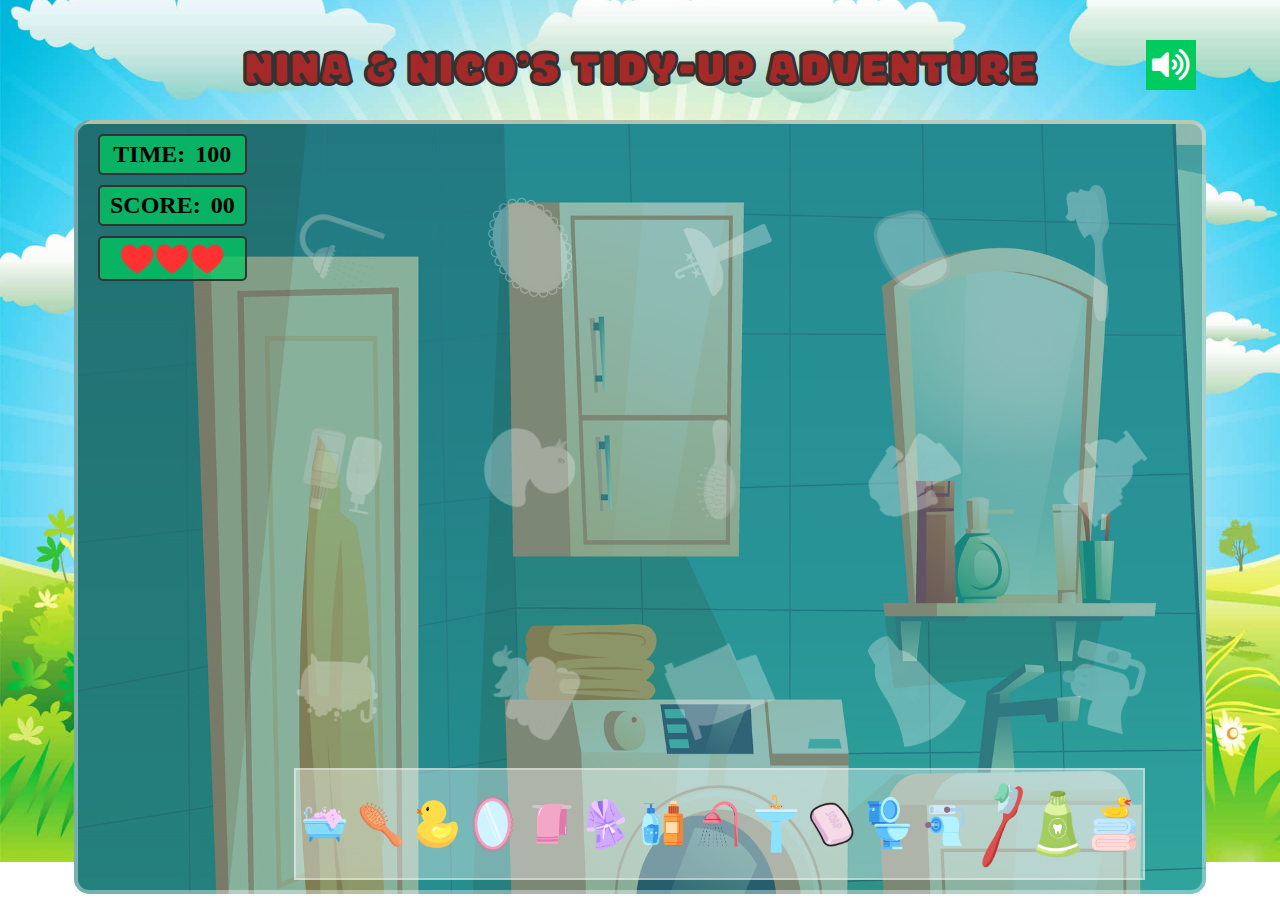
==== commit 37bda7a9: "avoid selection & screen movement improved" ====
--- a/bathroom.html
+++ b/bathroom.html
@@ -192,6 +192,7 @@
 
             </div> <!--dropZone div ends-->
 
+            <div class="cointainerFiller"></div>
             <div class="container" id="container">
                 <span class="elements">
                     <img class="bathTube dragElement" id="bathTube" data-type='dragElement'
--- a/styles/styles.css
+++ b/styles/styles.css
@@ -15,6 +15,12 @@
     display: flex;
     flex-direction: column;
     padding: 10px;
+
+    /* code to avoid selection */
+    user-select: none; /* Prevents text selection */
+    -webkit-user-select: none; /* For Safari */
+    -moz-user-select: none; /* For Firefox */
+    -ms-user-select: none; /* For IE10+ */
 }
 
 header {
@@ -94,14 +100,16 @@
 }
 
 /* audio styles */
-#audioContainer {
+#audioContainer,
+#instructionContainer {
     display: flex;
     flex-direction: row-reverse;
     margin-right: 20px;
 
 }
 
-#audioBtn {
+#audioBtn,
+#instructionBtn {
     width: 50px;
     height: 50px;
     background-color: #00CB5E;
@@ -114,12 +122,14 @@
     transition: background-color 0.3s ease, transform 0.3s ease;
 }
 
-#audioBtn:hover {
+#audioBtn:hover,
+#instructionBtn:hover {
     background-color: #31ff91;
     transform: scale(1.1);
 }
 
-#audioBtn>i {
+#audioBtn>i,
+#instructionBtn>i {
     color: #ffffff;
     font-size: 2.5em;
 }
@@ -188,7 +198,28 @@
 .scoreBoardPg {
     display: flex;
     align-items: center;
-    flex-direction: column
+    flex-direction: column;
+}
+
+
+#instructionInterface {
+    position: fixed;
+    top: 0;
+    left: 0;
+    width: 100vw;
+    height: 100vh;
+    background-color: rgba(0, 0, 0, 0.9);
+    display: flex;
+    align-items: left;
+    flex-direction: column;
+    z-index: 999;
+}
+
+.instructionPg,
+.instructionHeading {
+    display: flex;
+    align-items: left;
+    flex-direction: column;
 }
 
 .scoreHeading {
@@ -201,6 +232,16 @@
     margin: 10px;
     margin-left: auto;
     margin-right: auto;
+    display: flex;
+}
+.instructionP {
+    color: white;
+    font-size: 6em;
+    font-weight: 900;
+    letter-spacing: 3px;
+    text-align: left;
+    font-family: "Hanken Grotesk", sans-serif;
+    margin: 30px;
     display: flex;
 }
 
@@ -252,6 +293,18 @@
     font-family: "Hanken Grotesk", sans-serif;
 }
 
+.info {
+    position: fixed;
+    top: 0;
+    left: 0;
+    width: 100vw;
+    height: 100vh;
+    background-color: rgba(0, 0, 0, 0.7);
+    display: flex;
+    justify-content: center;
+    align-items: center;
+    z-index: 999;
+}
 
 /* Start Overlayes - Full Screen Background */
 #startBathroomOverlay,
@@ -306,7 +359,7 @@
     /* ensures nothing will happen if pressed */
 }
 
-#openHomePg {
+.openHomePg {
     width: 220px;
     height: 50px;
     background-color: #00CB5E;
@@ -321,19 +374,36 @@
     transition: background-color 0.3s ease, transform 0.3s ease;
 }
 
-#openHomePg p {
+.openHomePgInst {
+    width: 220px;
+    height: 50px;
+    background-color: #00CB5E;
+    display: flex;
+    align-items: center;
+    justify-content: center;
+    margin-left: auto;
+    margin-right: auto;
+    border: none;
+    cursor: pointer;
+    transition: background-color 0.3s ease, transform 0.3s ease;  
+}
+
+.openHomePg p,
+.openHomePgInst p {
     padding-right: 15px;
     font-size: 1.5em;
     font-weight: 700;
     font-family: "Hanken Grotesk", sans-serif;
 }
 
-#openHomePg:hover {
+.openHomePg:hover,
+.openHomePgInst:hover {
     background-color: #31ff91;
     transform: scale(1.1);
 }
 
-#openHomePg i {
+.openHomePg i,
+.openHomePgInst i {
     font-size: 2em;
     color: #fff;
     pointer-events: none;
@@ -612,7 +682,7 @@
 
 .container {
 
-    height: 20%;
+    height: 15%;
     /* Set height */
     width: 90%;
     display: flex;
@@ -624,6 +694,13 @@
     background-color: #ffffff61;
     margin: auto;
     z-index: 1;
+    position: absolute;
+    bottom: 0;
+}
+
+.cointainerFiller {
+    height: 100px;
+    width: 90%;
 }
 
 .elements {
@@ -732,6 +809,27 @@
     text-decoration: underline;
 }
 
+.steps {
+    font-size: 1.5em;
+    text-decoration: underline;
+    margin-left: 30px;
+}
+
+.video {
+    margin-left: 30px;
+    display: flex;
+    flex-direction: row;
+}
+
+.video p {
+    margin-left: 30px;
+    margin-top: 0;
+    font-size: 2em;
+max-width: 60%;
+width: auto;
+font-family: "Hanken Grotesk", sans-serif;
+}
+
 table {
     color: black;
     background-color: #00cb5f9a;
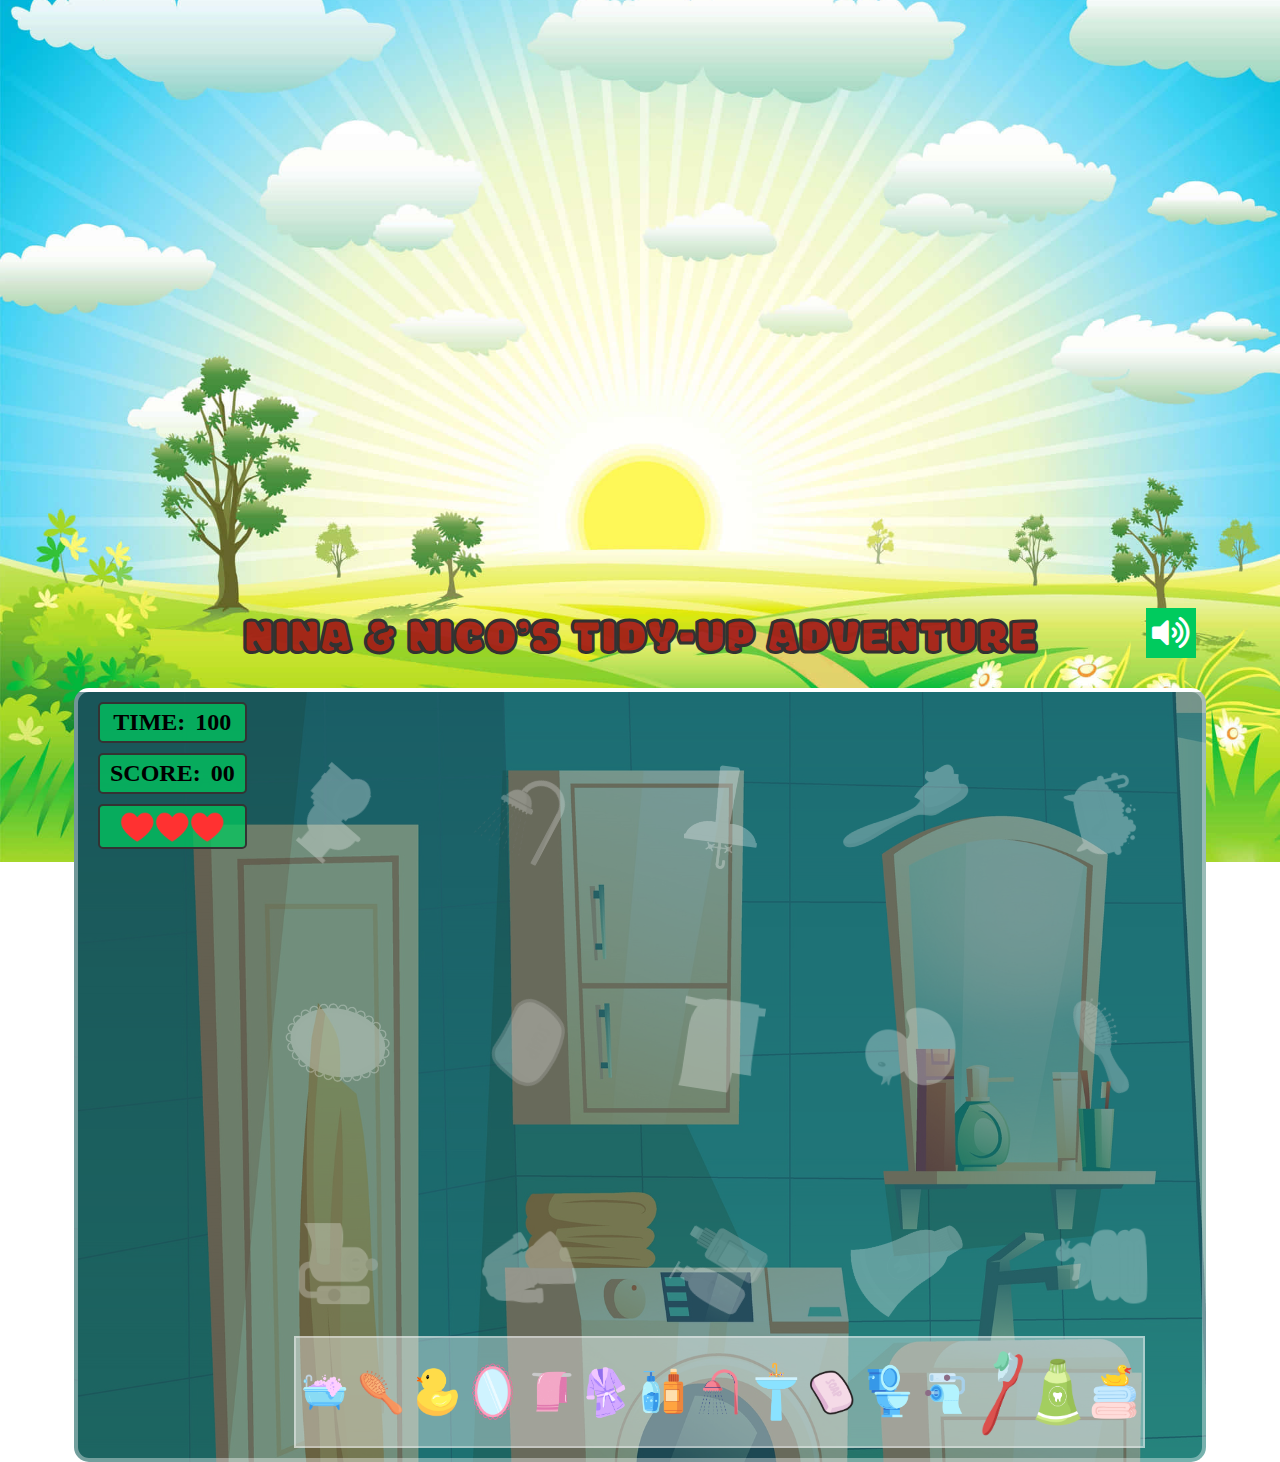
==== commit 00d5e316: "audio volume change/type corrected" ====
--- a/bathroom.html
+++ b/bathroom.html
@@ -33,7 +33,7 @@
     </div>
 
     <div id="bathroomLevCompleted" style="visibility: hidden;">
-        <p>Your score was: <span id="bathroomFullScore"></span></p>
+ 
         <p>Start next level: <br> Bedroom</p>
         <br><br>
         <button type="button" id="startBedroomButton"><i class="fas fa-play"></i></button>
--- a/styles/styles.css
+++ b/styles/styles.css
@@ -202,6 +202,60 @@
 }
 
 
+
+.scoreHeading {
+    color: white;
+    font-size: 6em;
+    font-weight: 900;
+    letter-spacing: 3px;
+    text-align: center;
+    font-family: "Hanken Grotesk", sans-serif;
+    margin: 10px;
+    margin-left: auto;
+    margin-right: auto;
+    display: flex;
+}
+.instructionP {
+    color: white;
+    font-size: 6em;
+    font-weight: 900;
+    letter-spacing: 3px;
+    text-align: left;
+    font-family: "Hanken Grotesk", sans-serif;
+    margin: 30px;
+    display: flex;
+}
+
+.scoreP {
+    color: white;
+    font-size: 4em;
+    text-transform: uppercase;
+    font-weight: 700;
+    letter-spacing: 3px;
+    text-align: center;
+    font-family: "Hanken Grotesk", sans-serif;
+    margin: 10px;
+    margin-left: auto;
+    margin-right: auto;
+    padding-bottom: 50px;
+}
+
+.userData {
+    color: #fff;
+   display: flex;
+   flex-direction: column;
+
+}
+
+#instruction {
+        position: fixed;
+    top: 0;
+    left: 0;
+    width: 100vw;
+    height: 100vh;
+    background-color: rgba(0, 0, 0, 0.7);
+}
+
 #instructionInterface {
     position: fixed;
     top: 0;
@@ -212,7 +266,7 @@
     display: flex;
     align-items: left;
     flex-direction: column;
-    z-index: 999;
+    z-index: 9999;
 }
 
 .instructionPg,
@@ -222,60 +276,12 @@
     flex-direction: column;
 }
 
-.scoreHeading {
-    color: white;
-    font-size: 6em;
-    font-weight: 900;
-    letter-spacing: 3px;
-    text-align: center;
-    font-family: "Hanken Grotesk", sans-serif;
-    margin: 10px;
-    margin-left: auto;
-    margin-right: auto;
-    display: flex;
-}
-.instructionP {
-    color: white;
-    font-size: 6em;
-    font-weight: 900;
-    letter-spacing: 3px;
-    text-align: left;
-    font-family: "Hanken Grotesk", sans-serif;
-    margin: 30px;
-    display: flex;
-}
-
-.scoreP {
-    color: white;
-    font-size: 4em;
-    text-transform: uppercase;
-    font-weight: 700;
-    letter-spacing: 3px;
-    text-align: center;
-    font-family: "Hanken Grotesk", sans-serif;
-    margin: 10px;
-    margin-left: auto;
-    margin-right: auto;
-    padding-bottom: 50px;
-}
-
-.userData {
-    color: #fff;
-   display: flex;
-   flex-direction: column;
-
-}
 
 #bathroomLevCompleted,
 #bedroomLevCompleted,
 #kitchenLevCompleted,
 #livingroomLevCompleted {
-    position: fixed;
-    top: 0;
-    left: 0;
-    width: 100vw;
-    height: 100vh;
-    background-color: rgba(0, 0, 0, 0.7);
+
     display: flex;
     justify-content: center;
     align-items: center;
